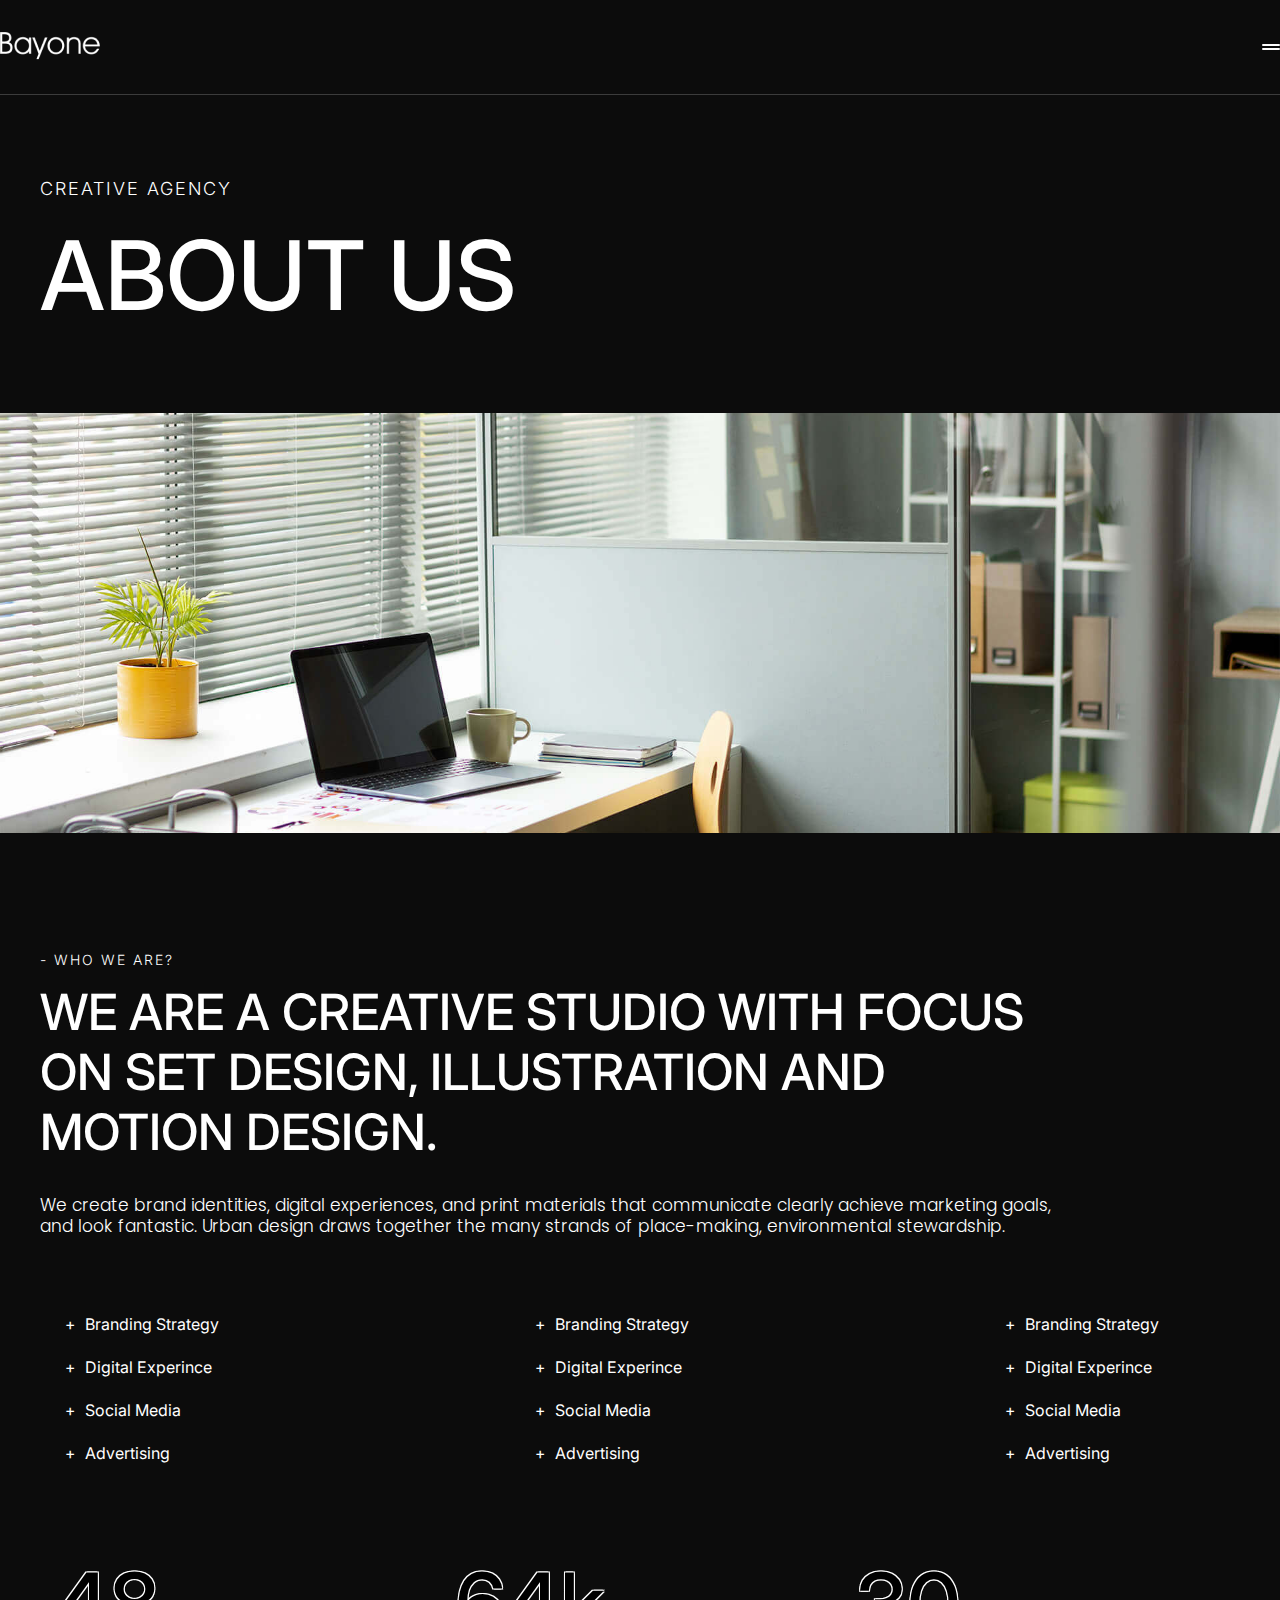
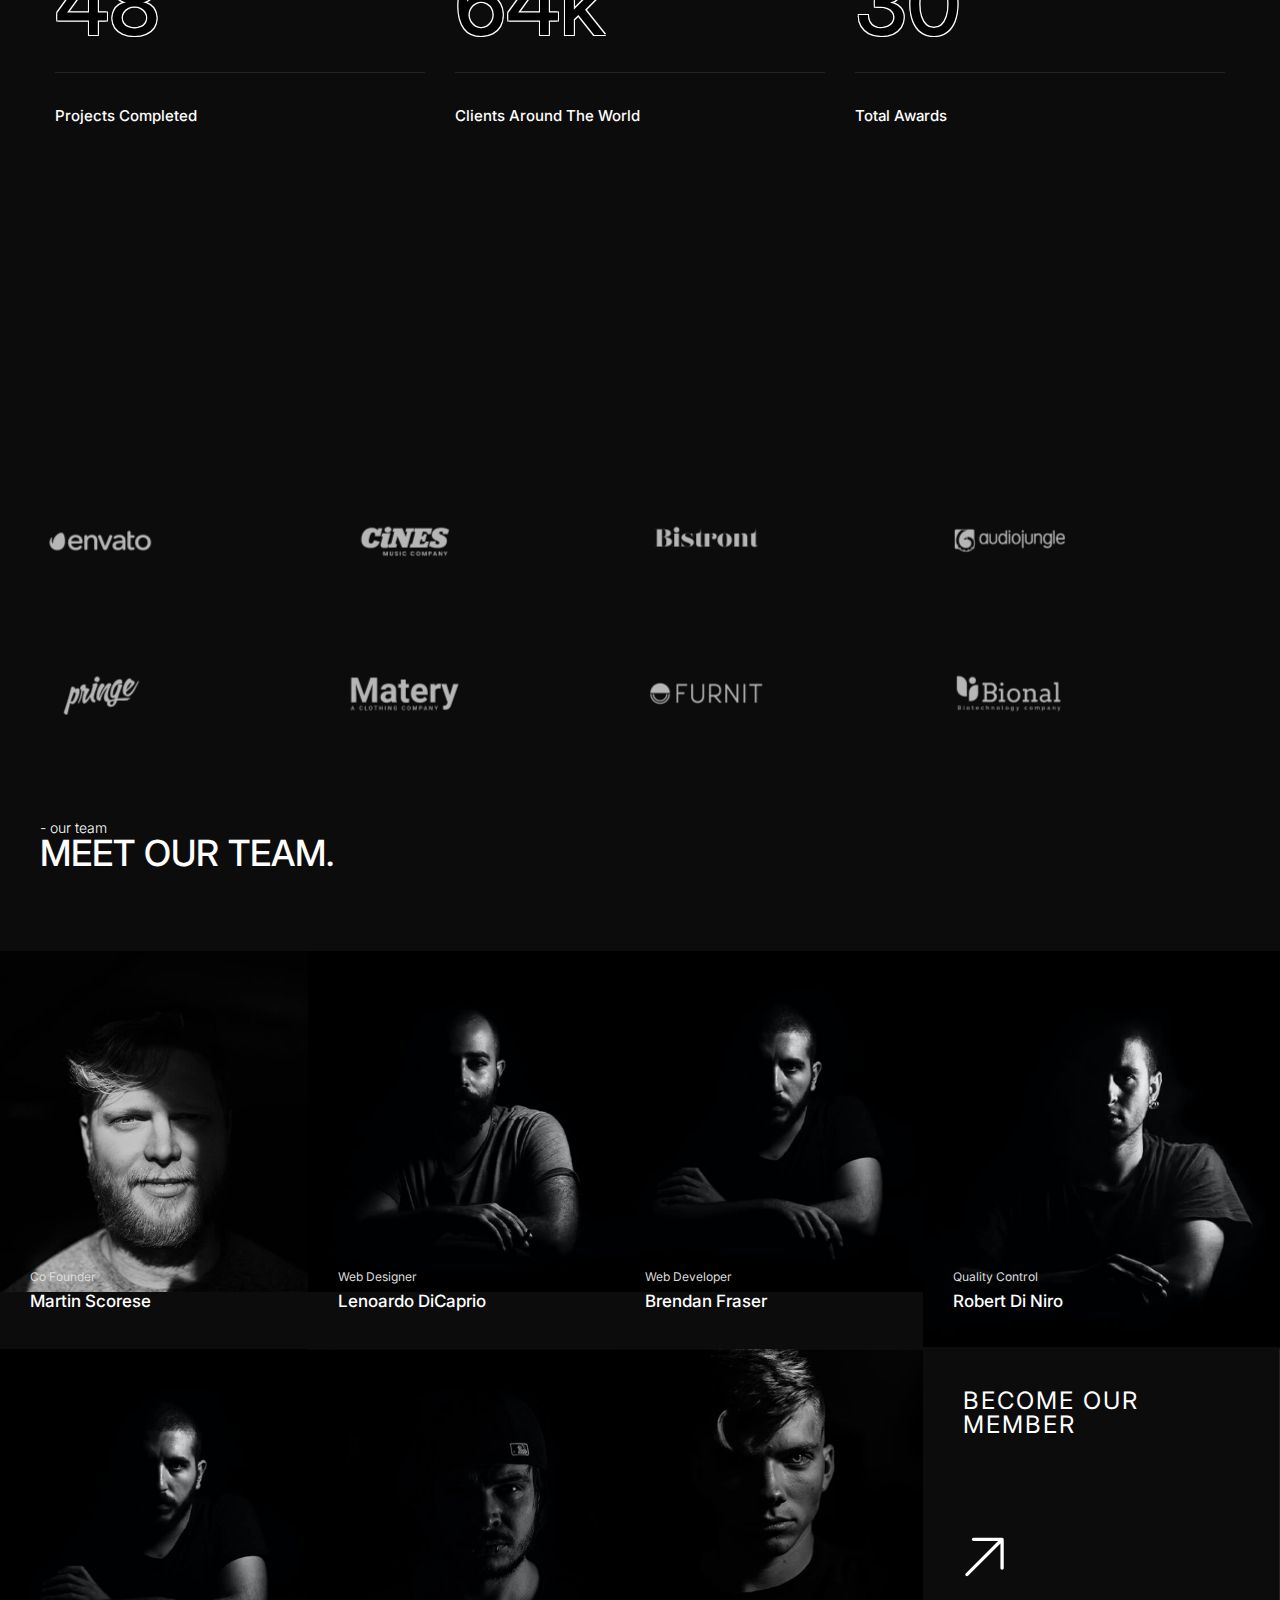
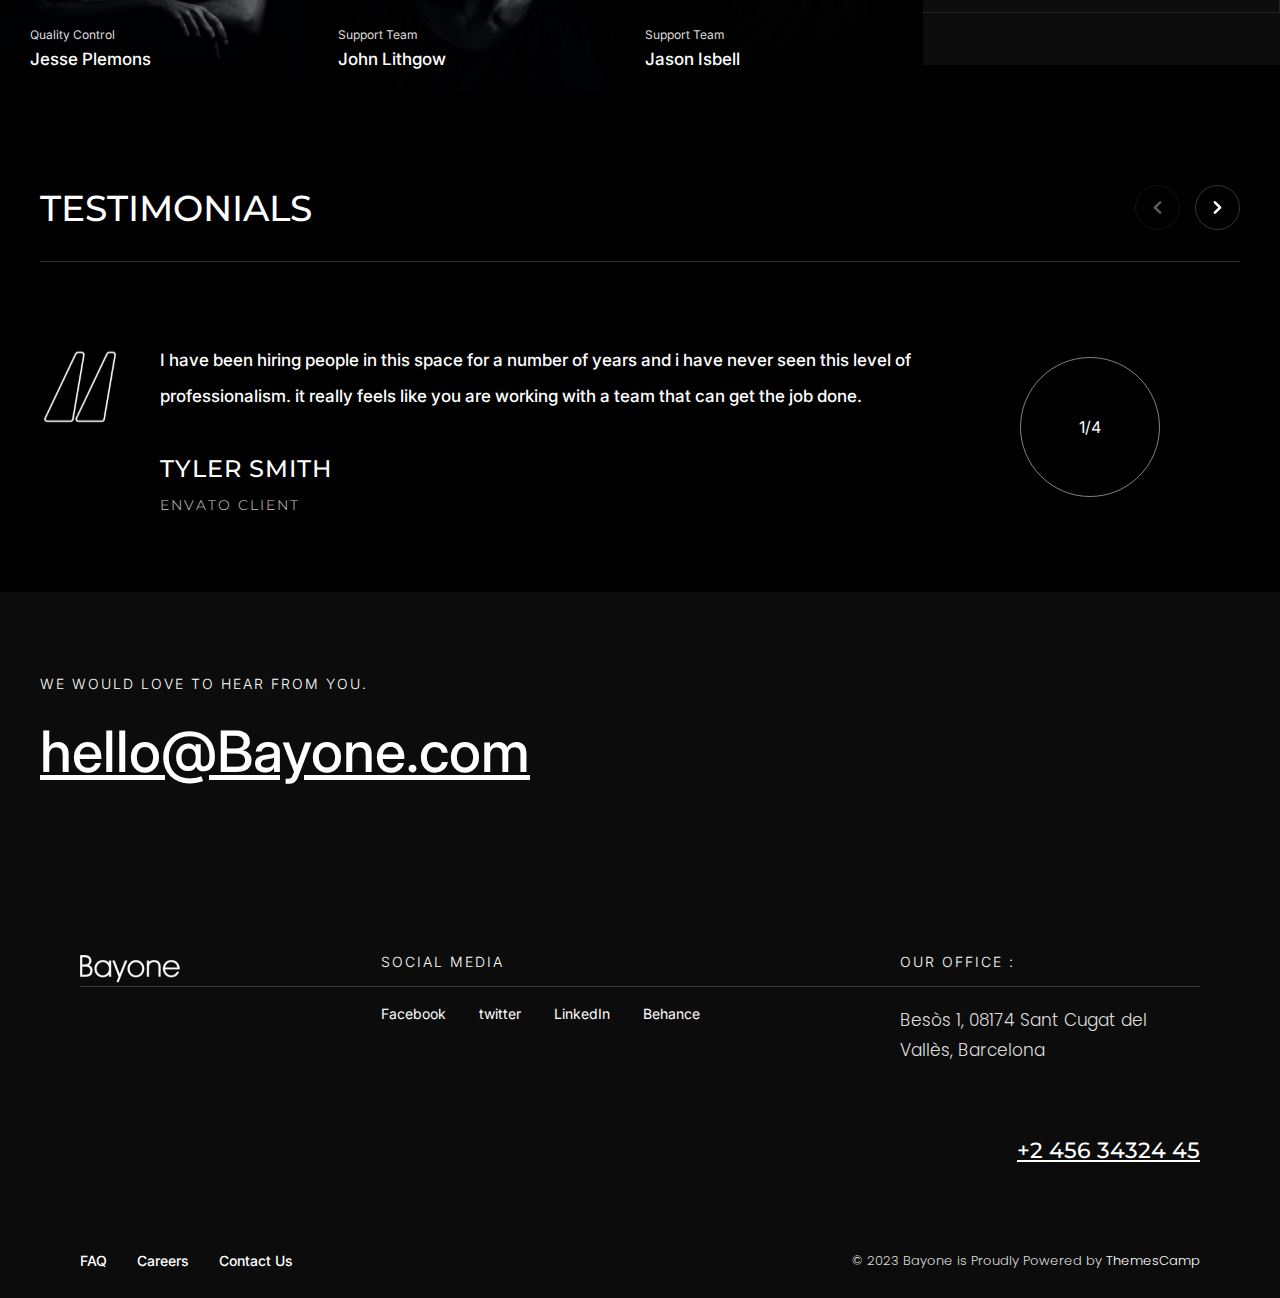
==== pages/about.html @ 681dbcd5 "secon-commit" ====
<!DOCTYPE html>
<html lang="en">
  <head>
    <meta charset="UTF-8" />
    <meta name="viewport" content="width=device-width, initial-scale=1.0" />
    <title>About</title>
    <link rel="stylesheet" href="../index.css" />
  </head>
  <body>
    <header class="header">
      <div class="container">
        <div class="logo">
          <img src="../assets/icons/logo.png" alt="logo" class="logo-img" />
        </div>
        <div class="header-hamburger">
          <span></span>
          <span></span>
        </div>
        <div class="header-menu">
          <div class="menu-container">
            <div class="close"></div>
            <ul class="list header-nav">
              <li class="item"><a href="../index.html" class="link">Home</a></li>
              <li class="item"><a href="/" class="link">Cases</a></li>
              <li class="item"><a href="./contacts.html" class="link">Contacts</a></li>
              <li class="item"><a href="./about.html" class="link">About us</a></li>
            </ul>
            <div class="menu-contacts">
              <div class="contact-address">
                <div class="header-title addres-title">base</div>
                <div class="address">Besòs 1, 08174 Sant Cugat del Vallès, Barcelona</div>
              </div>
              <div class="contact-info">
                <div class="header-title info-title">HOW TO CONNECT</div>
                <div class="phone">+2 456 34324 45</div>
                <div class="email">hello@Bayone.com</div>
              </div>
              <div class="contact-social">
                <div class="header-title social-title">FOLLOW US</div>
                <ul class="social-list">
                  <li class="social-item">
                    <a href="#" class="social-link">Facebook</a>
                  </li>
                  <li class="social-item">
                    <a href="#" class="social-link">twitter</a>
                  </li>
                  <li class="social-item">
                    <a href="#" class="social-link">LinkedIn</a>
                  </li>
                  <li class="social-item">
                    <a href="#" class="social-link">Behance</a>
                  </li>
                </ul>
              </div>
            </div>
          </div>
        </div>
      </div>
    </header>

    <main class="main about">
      <div class="container" id="top">
        <div class="about-subtitle">creative agency</div>
        <div class="about-title">about us</div>
      </div>

      <div class="about-image">
        <img src="../assets/images/about1.jpeg" alt="about" />
      </div>

      <div class="wwa">
        <div class="container">
          <div class="wwa-subtitle">- WHO WE ARE?</div>
          <div class="wwa-title">
            <div>WE ARE A CREATIVE STUDIO WITH FOCUS</div>
            <div>ON SET DESIGN, ILLUSTRATION AND</div>
            <div>MOTION DESIGN.</div>
          </div>
          <div class="wwa-descr">
            We create brand identities, digital experiences, and print materials that communicate
            clearly achieve marketing goals, and look fantastic. Urban design draws together the
            many strands of place-making, environmental stewardship.
          </div>
          <ul class="wwa-list list">
            <li class="wwa-item item">Branding Strategy</li>
            <li class="wwa-item item">Branding Strategy</li>
            <li class="wwa-item item">Branding Strategy</li>
            <li class="wwa-item item">Digital Experince</li>
            <li class="wwa-item item">Digital Experince</li>
            <li class="wwa-item item">Digital Experince</li>
            <li class="wwa-item item">Social Media</li>
            <li class="wwa-item item">Social Media</li>
            <li class="wwa-item item">Social Media</li>
            <li class="wwa-item item">Advertising</li>
            <li class="wwa-item item">Advertising</li>
            <li class="wwa-item item">Advertising</li>
          </ul>
          <ul class="wwa-achievements">
            <li class="achievement-item">
              <div class="achievement-title">48</div>
              <div class="achievement-descr">Projects Completed</div>
            </li>
            <li class="achievement-item">
              <div class="achievement-title">64k</div>
              <div class="achievement-descr">Clients Around The World</div>
            </li>
            <li class="achievement-item">
              <div class="achievement-title">30</div>
              <div class="achievement-descr">Total Awards</div>
            </li>
          </ul>
        </div>
      </div>

      <div class="container">
        <video autoplay="" loop="" muted="" class="about-video">
          <source
            src="https://bayone.themescamp.com/wp-content/uploads/2023/08/vid-startup.mp4"
            type="video/mp4"
          />
        </video>
      </div>

      <div class="companies">
        <div class="container">
          <ul class="companies-list list">
            <li class="company-item item">
              <img src="../assets/icons/company1.svg" alt="company icon" />
            </li>
            <li class="company-item item">
              <img src="../assets/icons/company2.svg" alt="company icon" />
            </li>
            <li class="company-item item">
              <img src="../assets/icons/company3.svg" alt="company icon" />
            </li>
            <li class="company-item item">
              <img src="../assets/icons/company4.svg" alt="company icon" />
            </li>
            <li class="company-item item">
              <img src="../assets/icons/company5.svg" alt="company icon" />
            </li>
            <li class="company-item item">
              <img src="../assets/icons/company6.svg" alt="company icon" />
            </li>
            <li class="company-item item">
              <img src="../assets/icons/company7.svg" alt="company icon" />
            </li>
            <li class="company-item item">
              <img src="../assets/icons/company8.svg" alt="company icon" />
            </li>
          </ul>
        </div>
      </div>

      <div class="team">
        <div class="container">
          <div class="team-subtitle">- our team</div>
          <div class="team-title">MEET OUR TEAM.</div>
        </div>
      </div>

      <ul class="team-list">
        <li class="team-item item">
          <div class="item-img">
            <img src="../assets/images/team1.png" alt="team img" />
          </div>
          <div class="item-text">
            <div class="item-subtitle">Co Founder</div>
            <div class="item-title">Martin Scorese</div>
          </div>
        </li>
        <li class="team-item item">
          <div class="item-img">
            <img src="../assets/images/team2.png" alt="team img" />
          </div>
          <div class="item-text">
            <div class="item-subtitle">Web Designer</div>
            <div class="item-title">Lenoardo DiCaprio</div>
          </div>
        </li>
        <li class="team-item item">
          <div class="item-img">
            <img src="../assets/images/team3.png" alt="team img" />
          </div>
          <div class="item-text">
            <div class="item-subtitle">Web Developer</div>
            <div class="item-title">Brendan Fraser</div>
          </div>
        </li>
        <li class="team-item item">
          <div class="item-img">
            <img src="../assets/images/team4.png" alt="team img" />
          </div>
          <div class="item-text">
            <div class="item-subtitle">Quality Control</div>
            <div class="item-title">Robert Di Niro</div>
          </div>
        </li>
        <li class="team-item item">
          <div class="item-img">
            <img src="../assets/images/team5.png" alt="team img" />
          </div>
          <div class="item-text">
            <div class="item-subtitle">Quality Control</div>
            <div class="item-title">Jesse Plemons</div>
          </div>
        </li>
        <li class="team-item item">
          <div class="item-img">
            <img src="../assets/images/team6.png" alt="team img" />
          </div>
          <div class="item-text">
            <div class="item-subtitle">Support Team</div>
            <div class="item-title">John Lithgow</div>
          </div>
        </li>
        <li class="team-item item">
          <div class="item-img">
            <img src="../assets/images/team7.png" alt="team img" />
          </div>
          <div class="item-text">
            <div class="item-subtitle">Support Team</div>
            <div class="item-title">Jason Isbell</div>
          </div>
        </li>

        <li class="team-item item become">
          <div class="become-wrapper">
            <div class="become-title">Become Our <br> Member</div>
            <a href="#top">
              <div class="become-icon">
                <svg width="80" height="88" viewBox="0 0 10 11" fill="none" xmlns="http://www.w3.org/2000/svg">
                  <path d="M9.922 0.621221V7.93372C9.922 8.04562 9.8776 8.15292 9.7985 8.23202C9.7193 8.31112 9.612 8.35562 9.5002 8.35562C9.3883 8.35562 9.281 8.31112 9.2018 8.23202C9.1227 8.15292 9.0783 8.04562 9.0783 7.93372V1.64075L0.79547 9.91652C0.71715 9.99482 0.61092 10.0388 0.50015 10.0388C0.38939 10.0388 0.28316 9.99482 0.20484 9.91652C0.12652 9.83822 0.0825195 9.73202 0.0825195 9.62122C0.0825195 9.51042 0.12652 9.40422 0.20484 9.32592L8.4806 1.0431H2.18765C2.07577 1.0431 1.96846 0.99865 1.88934 0.91953C1.81023 0.84041 1.76578 0.733111 1.76578 0.621221C1.76578 0.509331 1.81023 0.402031 1.88934 0.322911C1.96846 0.243791 2.07577 0.199351 2.18765 0.199341H9.5002C9.612 0.199351 9.7193 0.243791 9.7985 0.322911C9.8776 0.402031 9.922 0.509331 9.922 0.621221Z" fill="#fff"/>
                </svg> 
            </a>
            </div>
          </div>
        </li>
      </ul>

      <div class="testimonials">
        <div class="container">
          <div class="testimonials-top">
            <div class="testimonials-title">Testimonials</div>
            <div class="slider-buttons">
              <button class="slider-btn btn-prev unactive">
                <svg xmlns="http://www.w3.org/2000/svg" viewBox="0 0 24 24">
                  <title>Artboard-66</title>
                  <g id="Left">
                    <path
                      d="M14,17a1,1,0,0,1-.707-.293l-4-4a1,1,0,0,1,0-1.414l4-4a1,1,0,1,1,1.414,1.414L11.414,12l3.293,3.293A1,1,0,0,1,14,17Z"
                      style="fill: #fff"
                    />
                  </g>
                </svg>
              </button>
              <button class="slider-btn btn-next">
                <svg xmlns="http://www.w3.org/2000/svg" viewBox="0 0 24 24">
                  <title>Artboard-66</title>
                  <g id="Left">
                    <path
                      d="M14,17a1,1,0,0,1-.707-.293l-4-4a1,1,0,0,1,0-1.414l4-4a1,1,0,1,1,1.414,1.414L11.414,12l3.293,3.293A1,1,0,0,1,14,17Z"
                      style="fill: #fff"
                    />
                  </g>
                </svg>
              </button>
            </div>
          </div>
          <div class="slider-wrapper">
            <div class="testimonials-slider">
              <ul class="testimonials-list">
                <li class="testimonials-item">
                  <div class="item-icon">
                    <img src="../assets/icons/testimonials-icon.svg" alt="testimonial icon" />
                  </div>
                  <div class="item-body">
                    <div class="item-title">
                      I have been hiring people in this space for a number of years and i have never
                      seen this level of professionalism. it really feels like you are working with
                      a team that can get the job done.
                    </div>
                    <div class="item-name">tyler smith</div>
                    <div class="item-client">envato client</div>
                  </div>
                </li>
                <li class="testimonials-item">
                  <div class="item-icon">
                    <img src="../assets/icons/testimonials-icon.svg" alt="testimonial icon" />
                  </div>
                  <div class="item-body">
                    <div class="item-title">
                      I have been hiring people in this space for a number of years and i have never
                      seen this level of professionalism. it really feels like you are working with
                      a team that can get the job done.
                    </div>
                    <div class="item-name">tyler smith</div>
                    <div class="item-client">envato client</div>
                  </div>
                </li>
                <li class="testimonials-item">
                  <div class="item-icon">
                    <img src="../assets/icons/testimonials-icon.svg" alt="testimonial icon" />
                  </div>
                  <div class="item-body">
                    <div class="item-title">
                      I have been hiring people in this space for a number of years and i have never
                      seen this level of professionalism. it really feels like you are working with
                      a team that can get the job done.
                    </div>
                    <div class="item-name">tyler smith</div>
                    <div class="item-client">envato client</div>
                  </div>
                </li>
                <li class="testimonials-item">
                  <div class="item-icon">
                    <img src="../assets/icons/testimonials-icon.svg" alt="testimonial icon" />
                  </div>
                  <div class="item-body">
                    <div class="item-title">
                      I have been hiring people in this space for a number of years and i have never
                      seen this level of professionalism. it really feels like you are working with
                      a team that can get the job done.
                    </div>
                    <div class="item-name">tyler smith</div>
                    <div class="item-client">envato client</div>
                  </div>
                </li>
              </ul>
            </div>
            <div class="slider-count"></div>
          </div>
        </div>
      </div>

      <div class="about-email">
        <div class="container">
          <div class="email-subtitle">WE WOULD LOVE TO HEAR FROM YOU.</div>
          <div class="email-title">hello@Bayone.com</div>
        </div>
      </div>
    </main>

    <footer class="footer">
      <div class="container">
        <div class="footer-body">
          <div class="footer-logo">
            <img src="../assets/icons/logo.png" alt="logo" />
          </div>
          <div class="footer-social">
            <div class="social-title">Social Media</div>
            <ul class="social-list">
              <li class="social-item">
                <a href="" class="social-link">Facebook</a>
              </li>
              <li class="social-item">
                <a href="" class="social-link">twitter</a>
              </li>
              <li class="social-item">
                <a href="" class="social-link">LinkedIn</a>
              </li>
              <li class="social-item">
                <a href="" class="social-link">Behance</a>
              </li>
            </ul>
          </div>
          <div class="footer-address">
            <div class="addres-title">our office :</div>
            <div class="address">Besòs 1, 08174 Sant Cugat del Vallès, Barcelona</div>
          </div>
        </div>
        <div class="footer-number">+2 456 34324 45</div>
        <div class="subfooter">
          <nav class="subfooter-nav">
            <ul class="list">
              <li class="item">
                <a href="" class="link">FAQ</a>
              </li>
              <li class="item">
                <a href="" class="link">Careers</a>
              </li>
              <li class="item">
                <a href="" class="link">Contact Us</a>
              </li>
            </ul>
          </nav>
          <div class="subfooter-policy">
            © 2023 Bayone is Proudly Powered by <span>ThemesCamp</span>
          </div>
        </div>
      </div>
    </footer>
    <script src="../index.js"></script>
  </body>
</html>
---- index.css ----
@import url('https://fonts.googleapis.com/css2?family=Inter:wght@300;400;500;600;700&family=Montserrat:wght@300;500&family=Poppins:wght@300;400;500&display=swap');

@import url("./css/reboot.css");
@import url("./css/header.css");
@import url("./css/home.css");
@import url("./css/cases.css");
@import url("./css/about.css");
@import url("./css/contacts.css");
@import url("./css/case.css");

@import url('./css/footer.css');

html{
  scroll-behavior: smooth;
}

body {
  position: relative;
  display: flex;
  flex-direction: column;
  background-color: #0c0c0c;
  overflow-x: hidden;
  font-family: 'Inter', sans-serif;
  color: #fff;
}

main {
  flex: 1 0 auto;
  margin-top: 95px;
}

.container {
  max-width: 1320px;
  width: 100%;
  margin: 0 auto;
  padding: 0 40px;
}

.border {
  position: absolute;
  left: 0;
  right: 0;
  top: 0;
  bottom: 0;
  margin: 0 30px;
  border: 1px solid rgba(255, 255, 255, 0.2);
  border-top: unset;
  border-bottom: unset;
  z-index: 100;
  pointer-events: none;
}

.infinity__slider {
  position: relative;
  overflow: hidden;
  padding: 21px 0;
  border-bottom: 1px dashed #9d84b8;
}

.slider-shadows {
  position: absolute;
  left: 0;
  top: 0;
  right: 0;
  bottom: 0;
  background: linear-gradient(to left, #0c0c0c, transparent 300px, transparent calc(100% - 300px), #0c0c0c);
  z-index: 50;
}

.infinity__slider .slider__content {
  display: flex;
  align-items: center;
  gap: 70px;
  width: max-content;
  font-family: "Roboto", sans-serif;
  font-weight: 500;
  font-size: 70px;
  letter-spacing: 0.25em;
  color: white;
  text-align: center;
  animation: slidein 40s linear infinite;
}



.text-stroke{
  position: relative;
  -webkit-text-stroke: .5px #fff;
  color: transparent;
  
}

div.text-stroke{
  padding: 15px;
}

div.text-stroke::before{
  content: '*';
  position: absolute;
  top: -4px;
  left: -3px;
}

@keyframes slidein {
  0% {
    transform: translateX(0%);
  }
  100% {
    transform: translateX(-50%);
  }
}
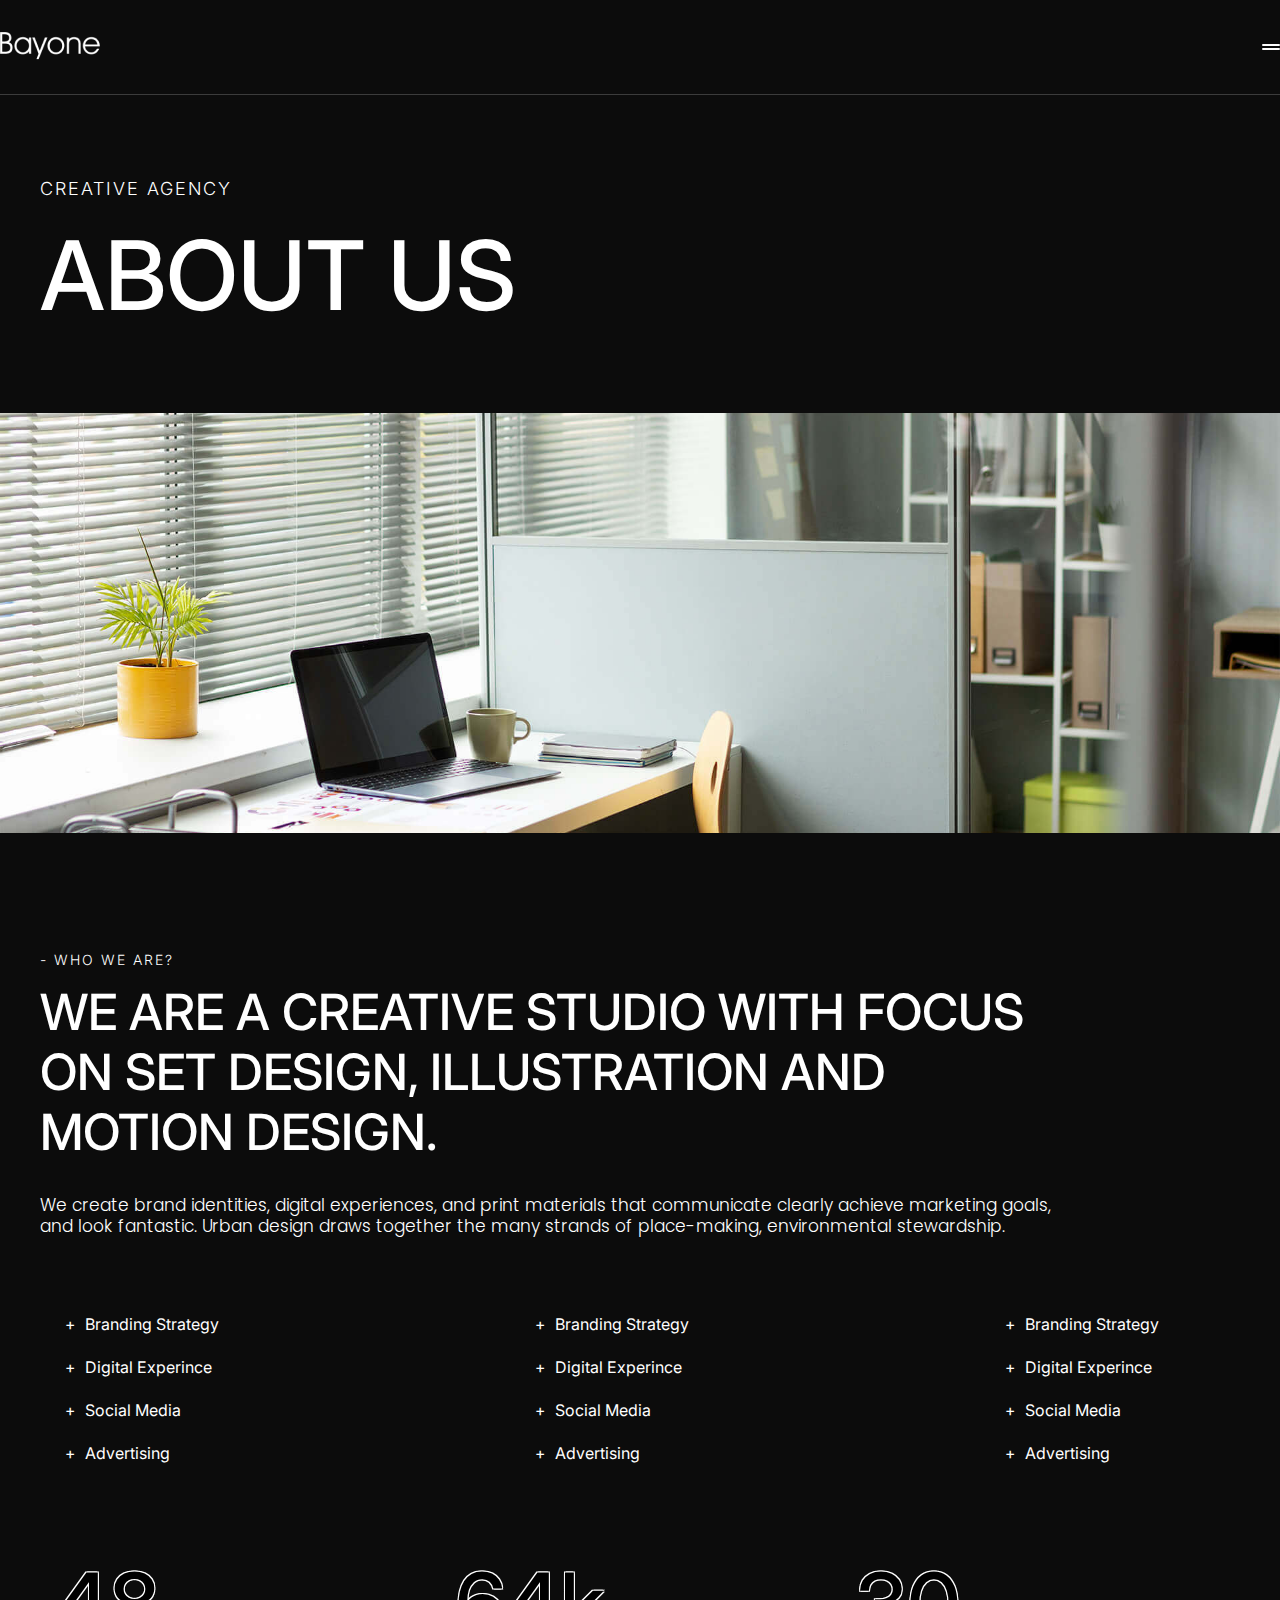
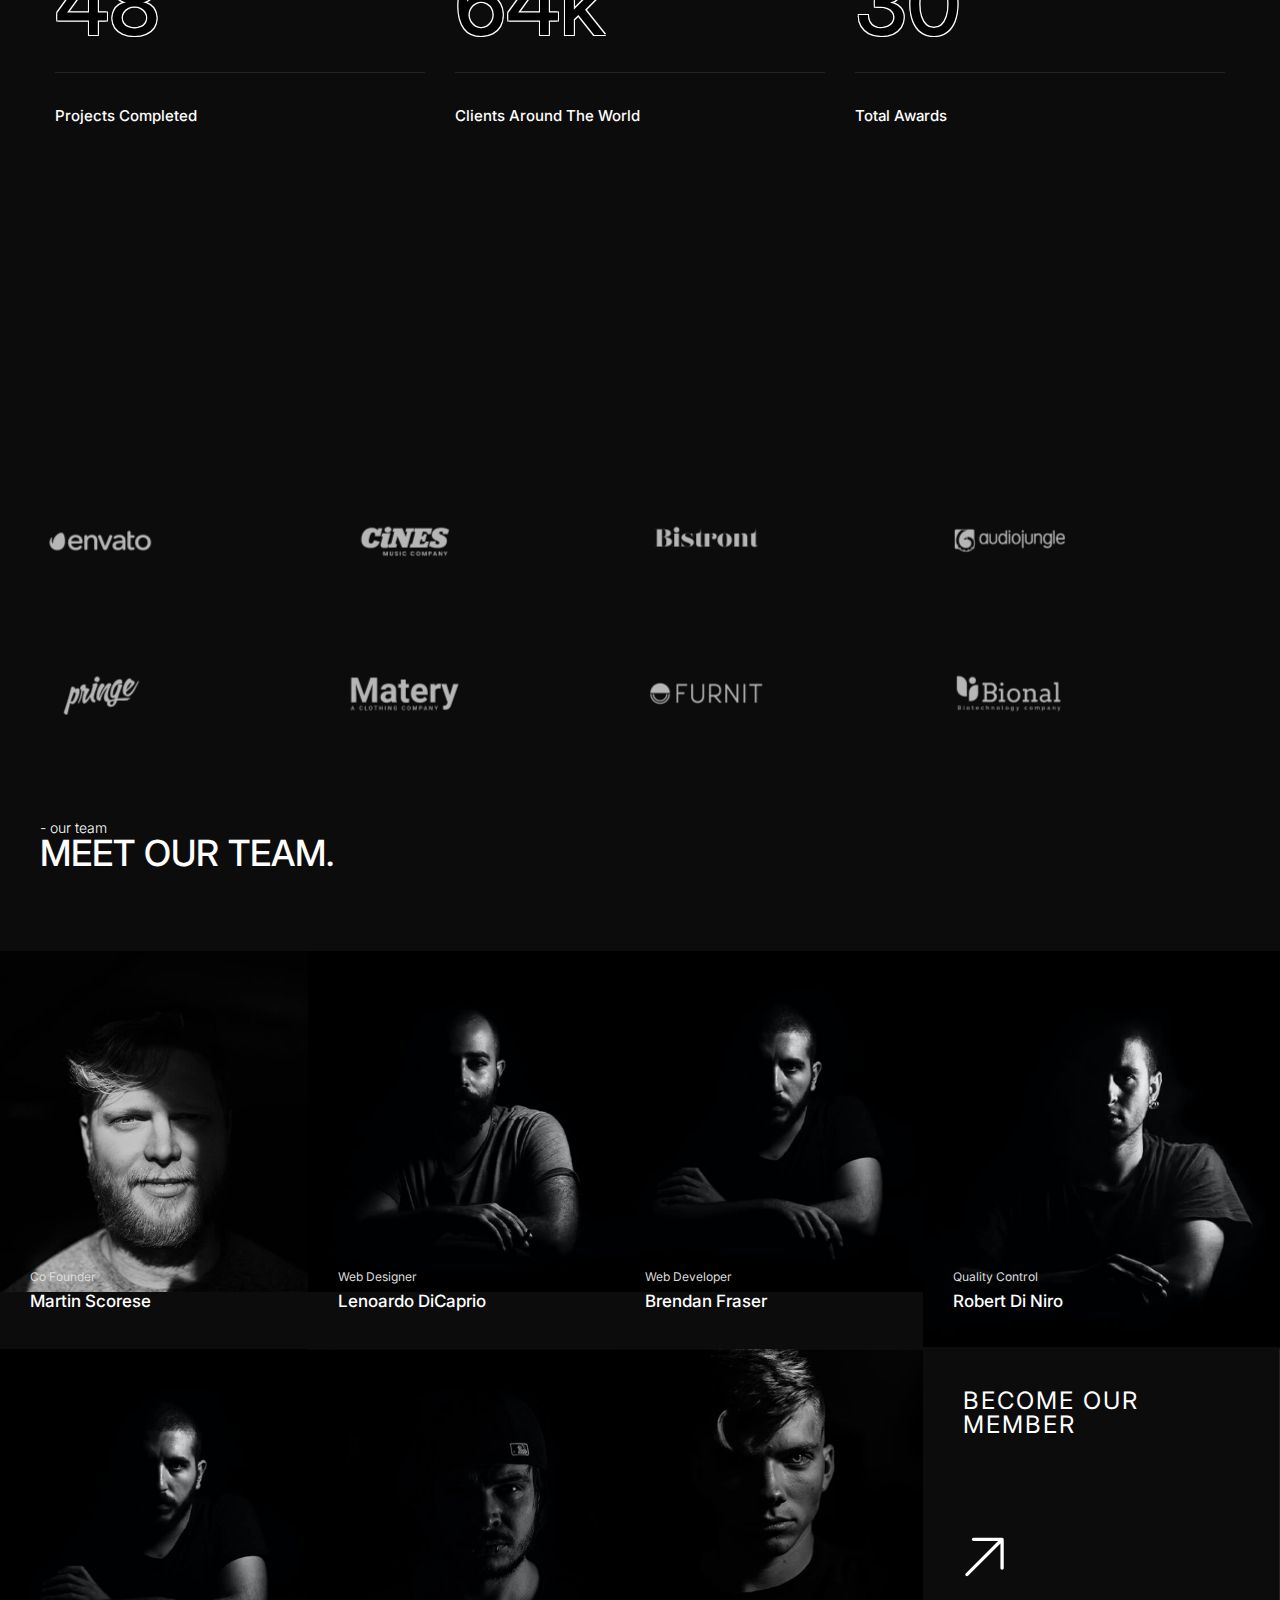
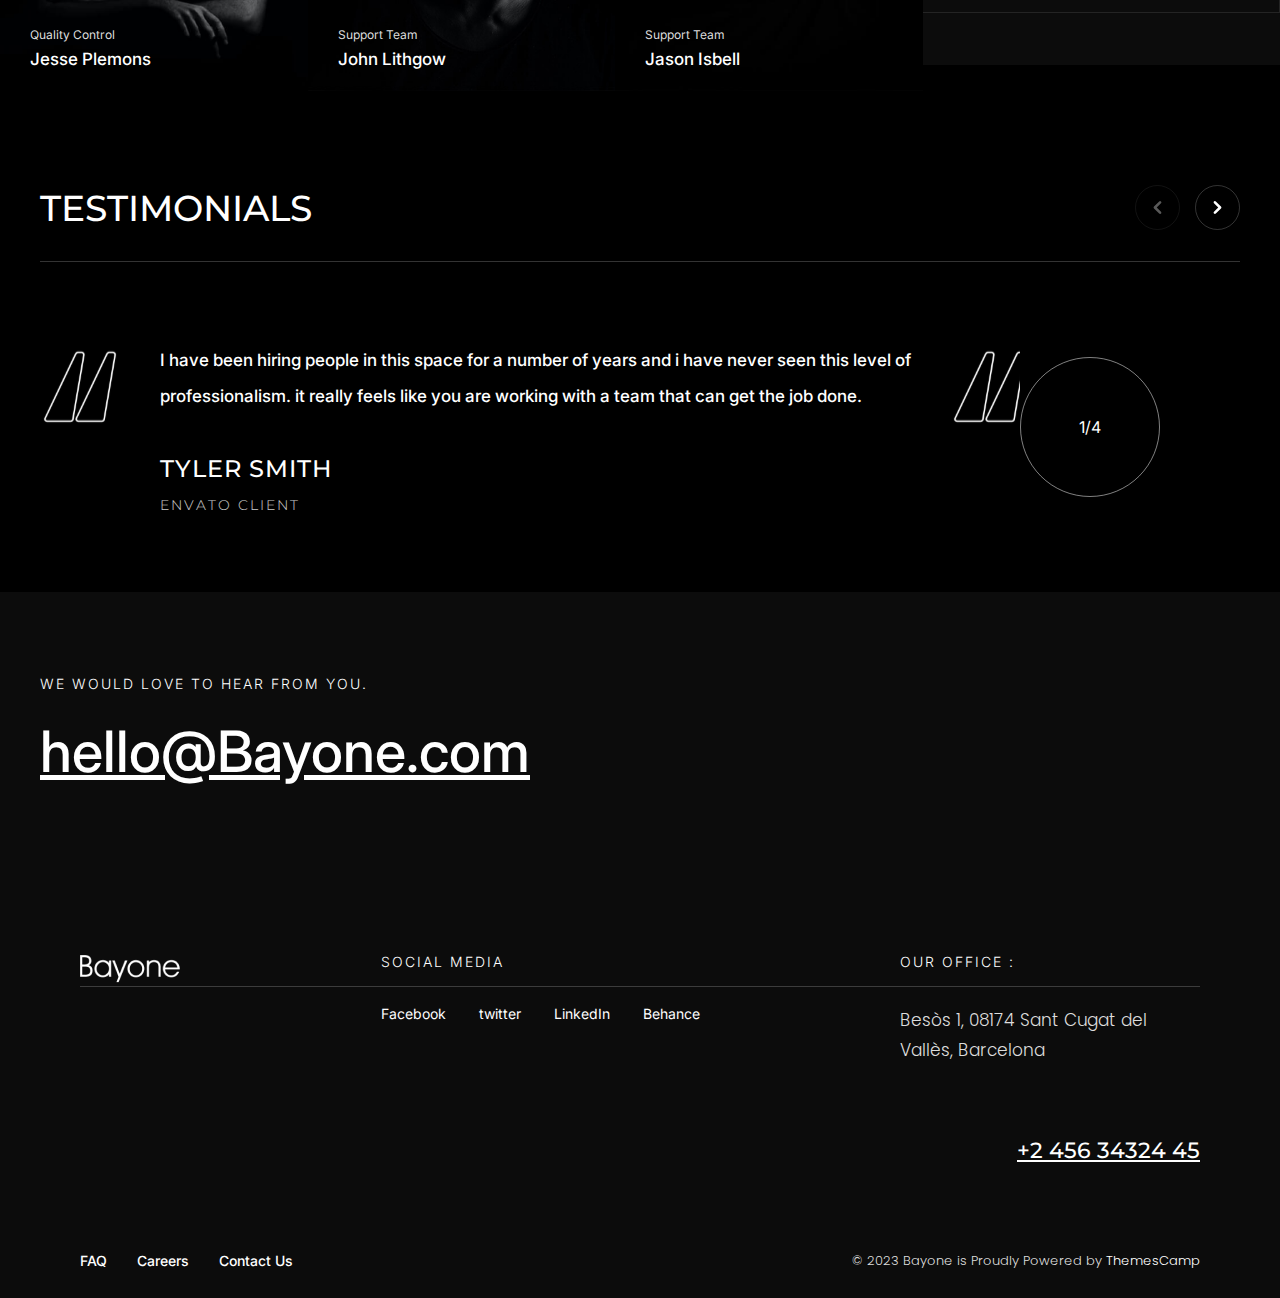
==== commit c54cb984: "sdgsdgd" ====
--- a/pages/about.html
+++ b/pages/about.html
@@ -21,7 +21,7 @@
             <div class="close"></div>
             <ul class="list header-nav">
               <li class="item"><a href="../index.html" class="link">Home</a></li>
-              <li class="item"><a href="/" class="link">Cases</a></li>
+              <li class="item"><a href="./cases.html" class="link">Cases</a></li>
               <li class="item"><a href="./contacts.html" class="link">Contacts</a></li>
               <li class="item"><a href="./about.html" class="link">About us</a></li>
             </ul>
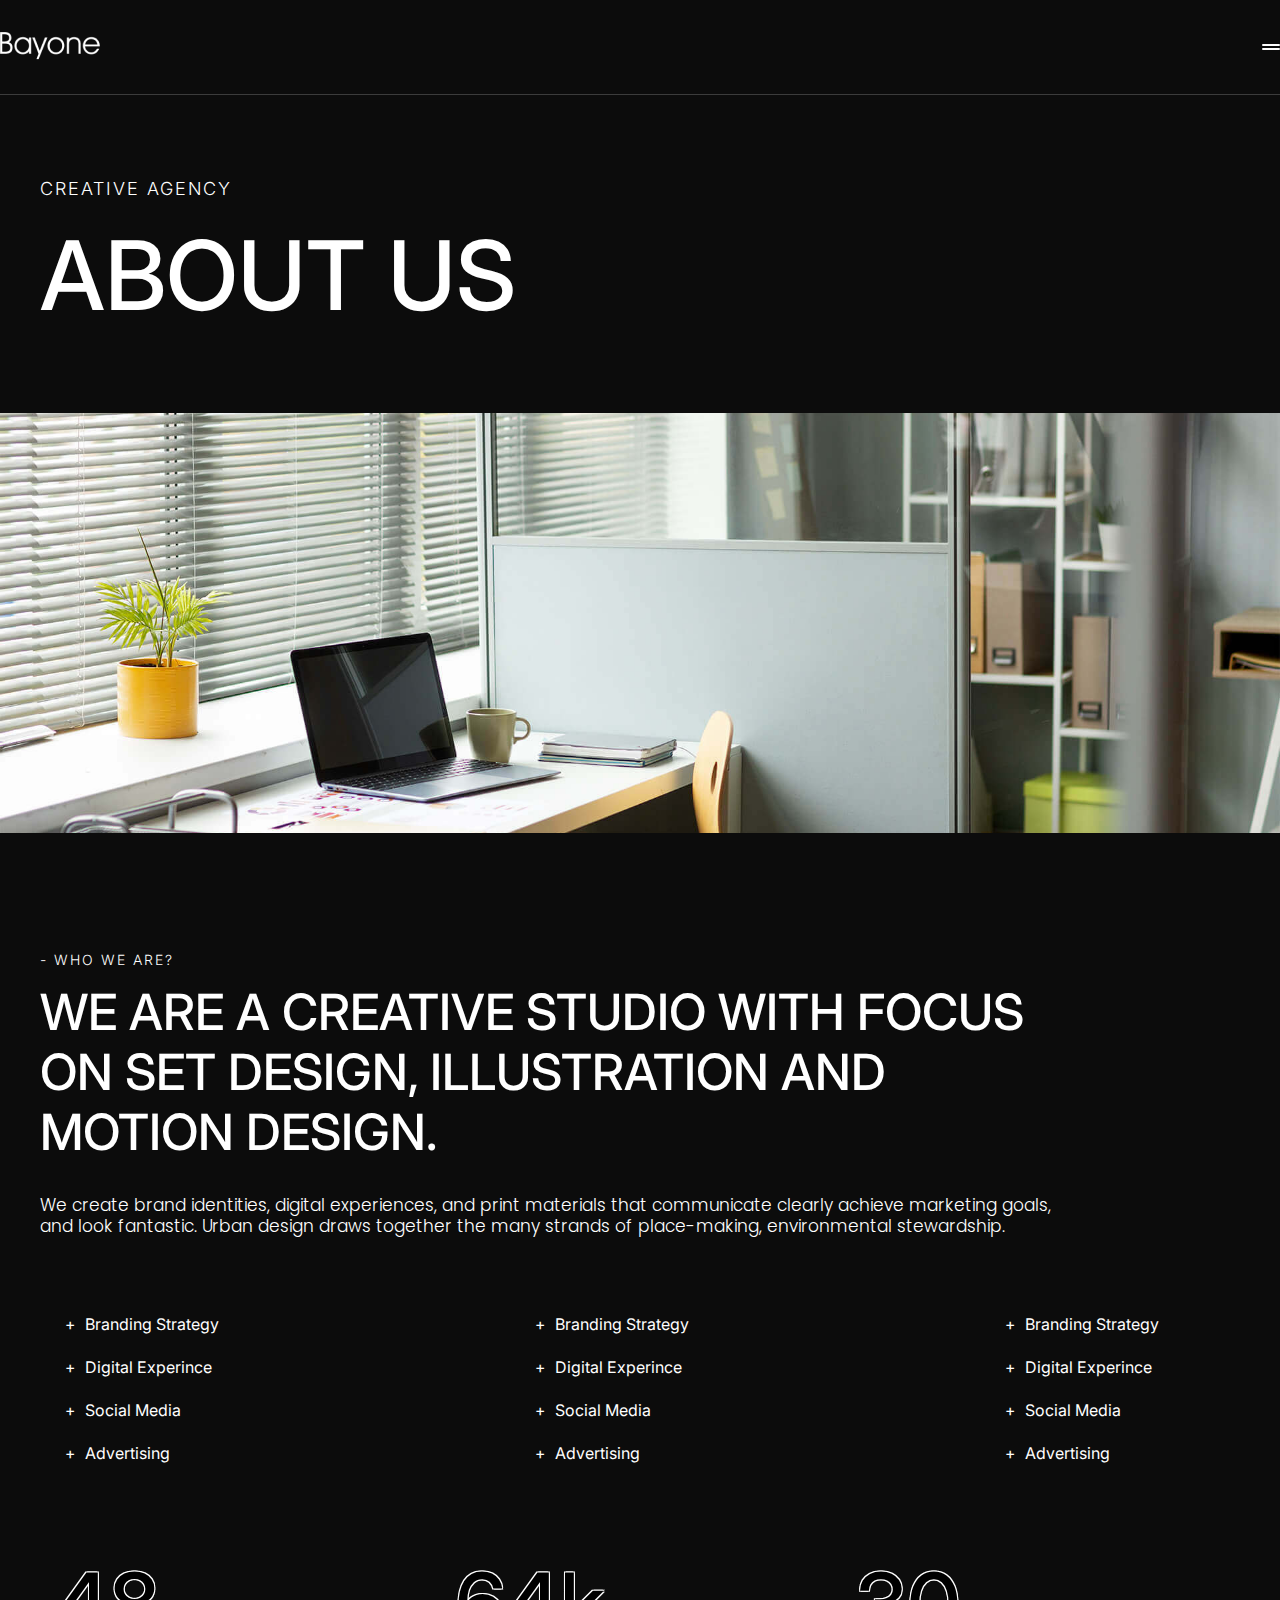
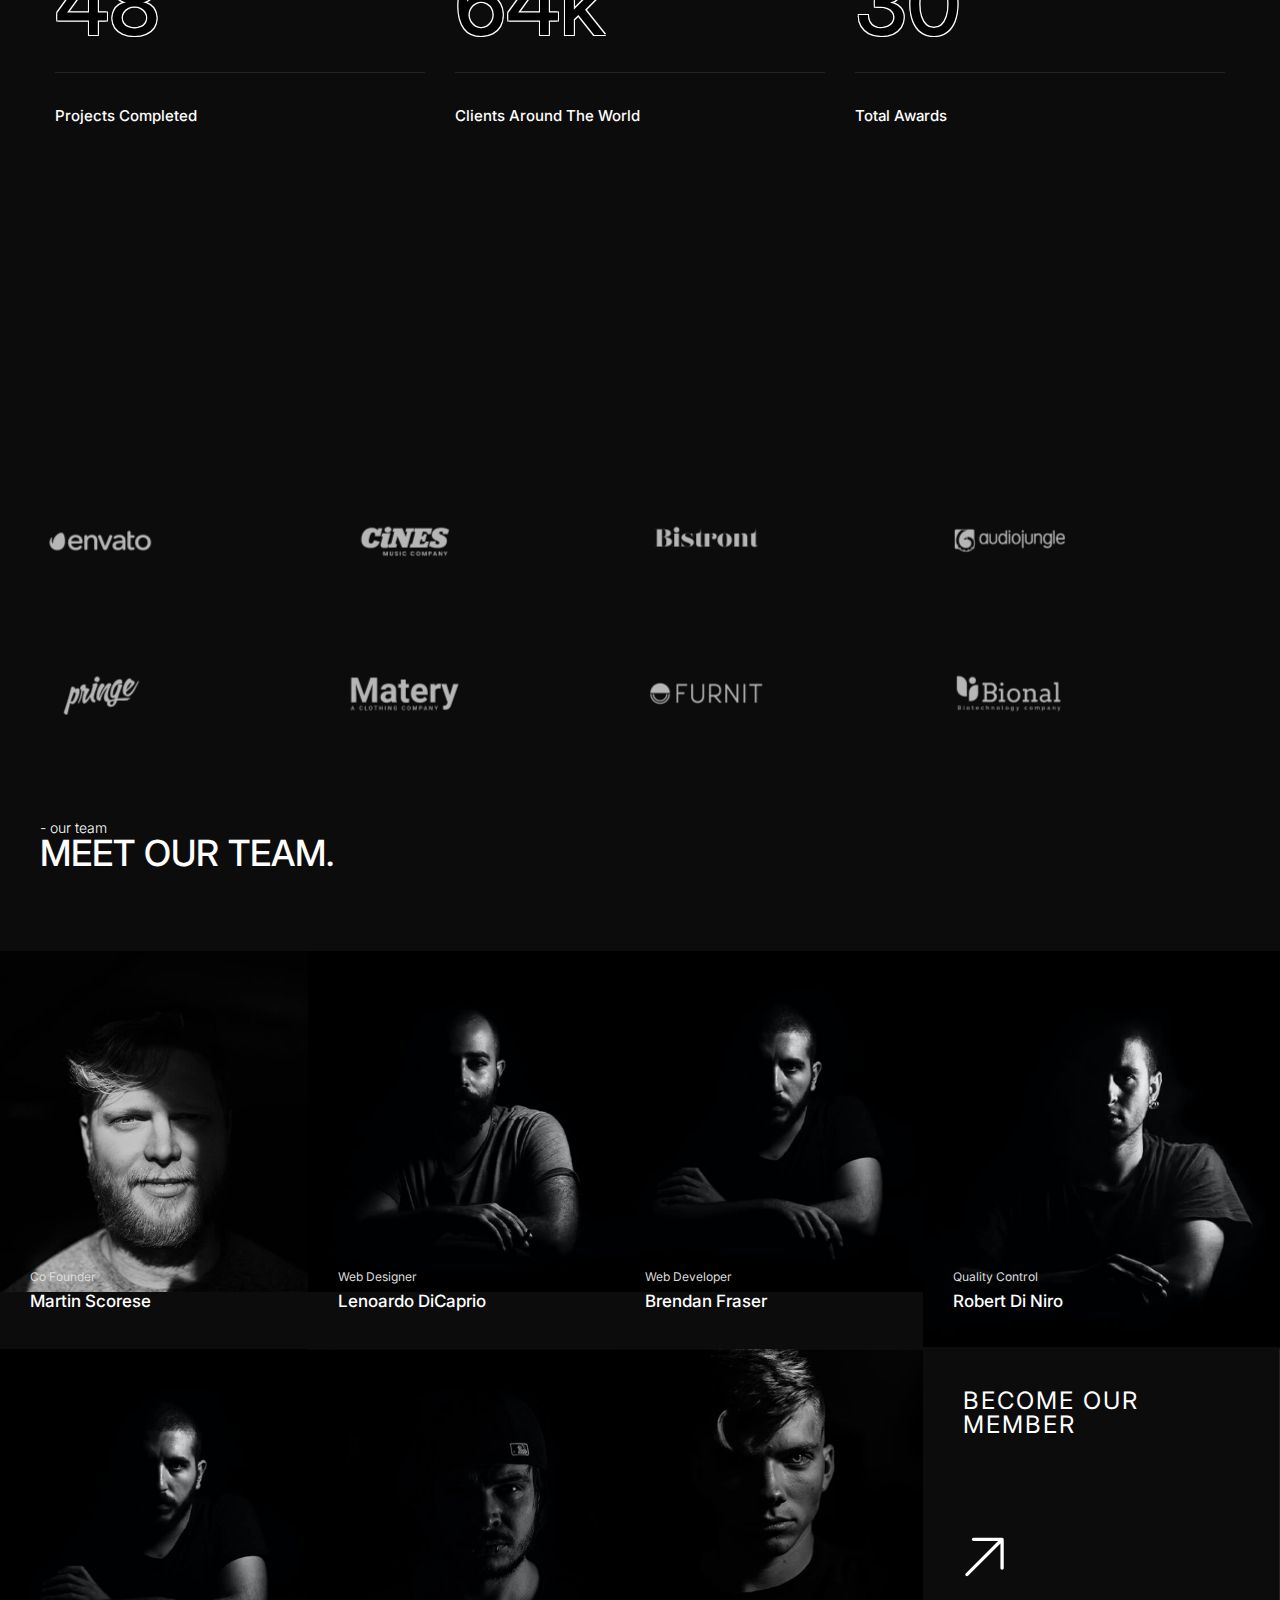
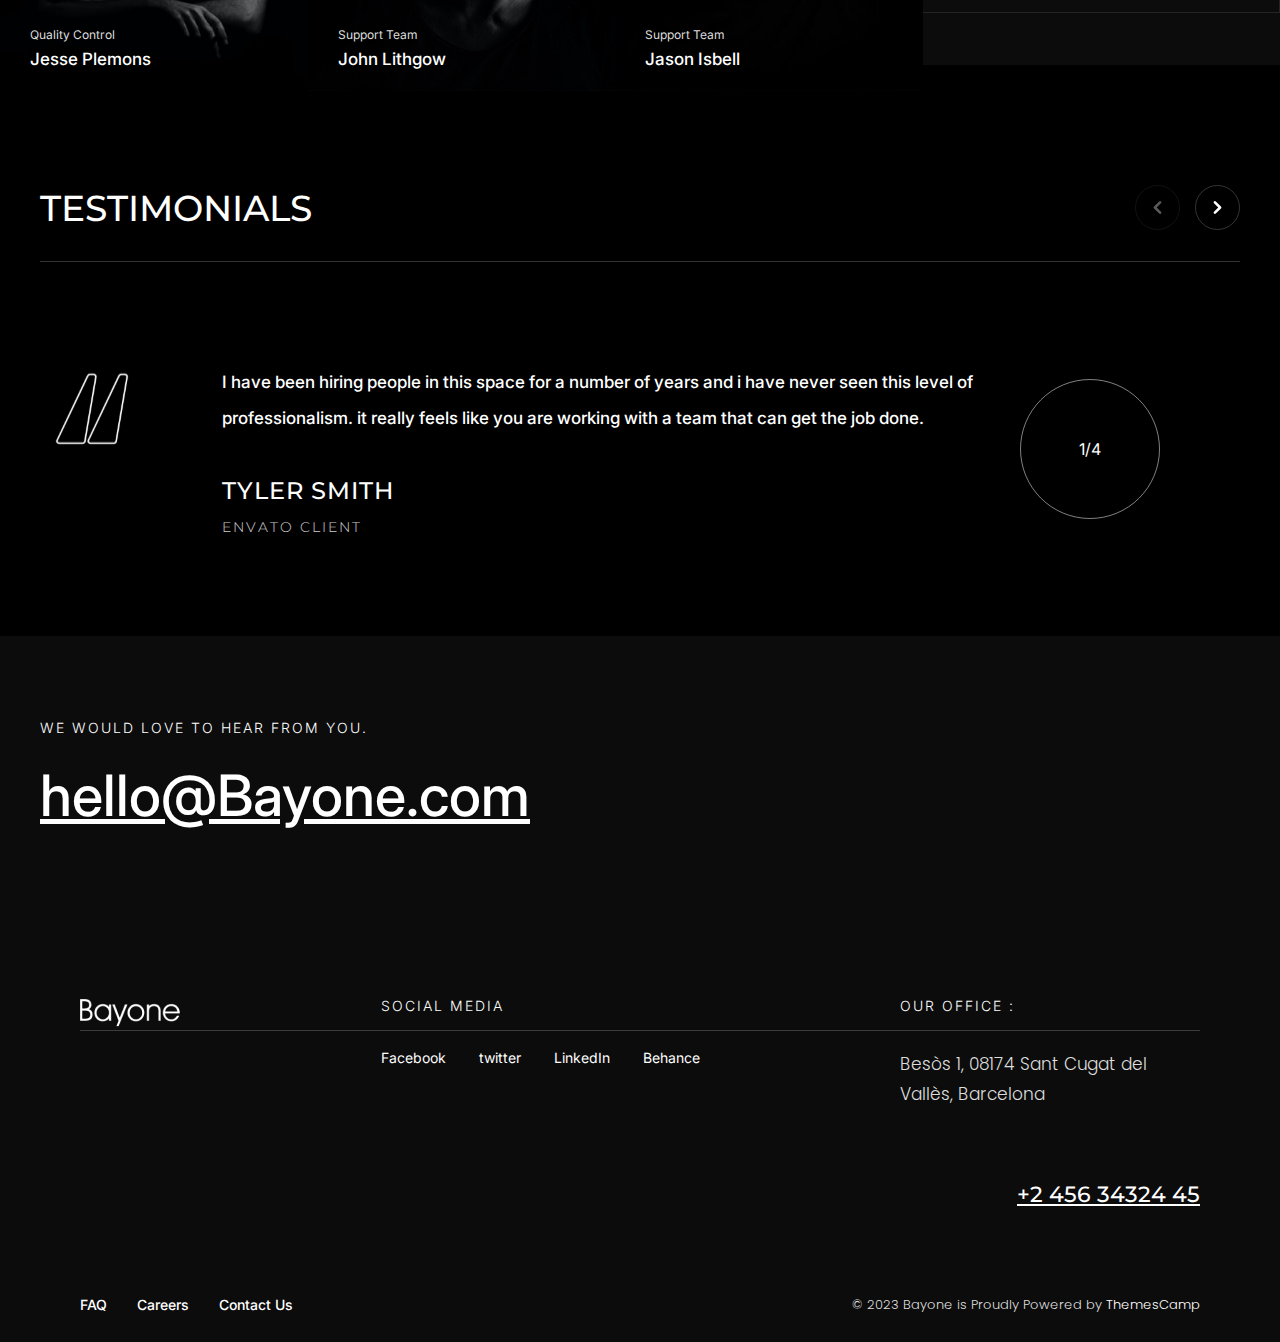
==== commit 75e5e5bb: "last commit" ====
--- a/pages/about.html
+++ b/pages/about.html
@@ -238,14 +238,13 @@
         </li>
       </ul>
 
-      <div class="testimonials">
+      <div class="testimonials about">
         <div class="container">
           <div class="testimonials-top">
             <div class="testimonials-title">Testimonials</div>
             <div class="slider-buttons">
-              <button class="slider-btn btn-prev unactive">
+              <button class="slider-btn slider-prev unactive">
                 <svg xmlns="http://www.w3.org/2000/svg" viewBox="0 0 24 24">
-                  <title>Artboard-66</title>
                   <g id="Left">
                     <path
                       d="M14,17a1,1,0,0,1-.707-.293l-4-4a1,1,0,0,1,0-1.414l4-4a1,1,0,1,1,1.414,1.414L11.414,12l3.293,3.293A1,1,0,0,1,14,17Z"
@@ -254,7 +253,7 @@
                   </g>
                 </svg>
               </button>
-              <button class="slider-btn btn-next">
+              <button class="slider-btn btn-next slider-next">
                 <svg xmlns="http://www.w3.org/2000/svg" viewBox="0 0 24 24">
                   <title>Artboard-66</title>
                   <g id="Left">
@@ -268,8 +267,8 @@
             </div>
           </div>
           <div class="slider-wrapper">
-            <div class="testimonials-slider">
-              <ul class="testimonials-list">
+            <div class="slider">
+              <div class="slider-line">
                 <li class="testimonials-item">
                   <div class="item-icon">
                     <img src="../assets/icons/testimonials-icon.svg" alt="testimonial icon" />
@@ -283,8 +282,7 @@
                     <div class="item-name">tyler smith</div>
                     <div class="item-client">envato client</div>
                   </div>
-                </li>
-                <li class="testimonials-item">
+                </li><li class="testimonials-item">
                   <div class="item-icon">
                     <img src="../assets/icons/testimonials-icon.svg" alt="testimonial icon" />
                   </div>
@@ -297,8 +295,7 @@
                     <div class="item-name">tyler smith</div>
                     <div class="item-client">envato client</div>
                   </div>
-                </li>
-                <li class="testimonials-item">
+                </li><li class="testimonials-item">
                   <div class="item-icon">
                     <img src="../assets/icons/testimonials-icon.svg" alt="testimonial icon" />
                   </div>
@@ -311,8 +308,7 @@
                     <div class="item-name">tyler smith</div>
                     <div class="item-client">envato client</div>
                   </div>
-                </li>
-                <li class="testimonials-item">
+                </li><li class="testimonials-item">
                   <div class="item-icon">
                     <img src="../assets/icons/testimonials-icon.svg" alt="testimonial icon" />
                   </div>
@@ -326,8 +322,9 @@
                     <div class="item-client">envato client</div>
                   </div>
                 </li>
-              </ul>
-            </div>
+              </div>
+          </div>
+           
             <div class="slider-count"></div>
           </div>
         </div>
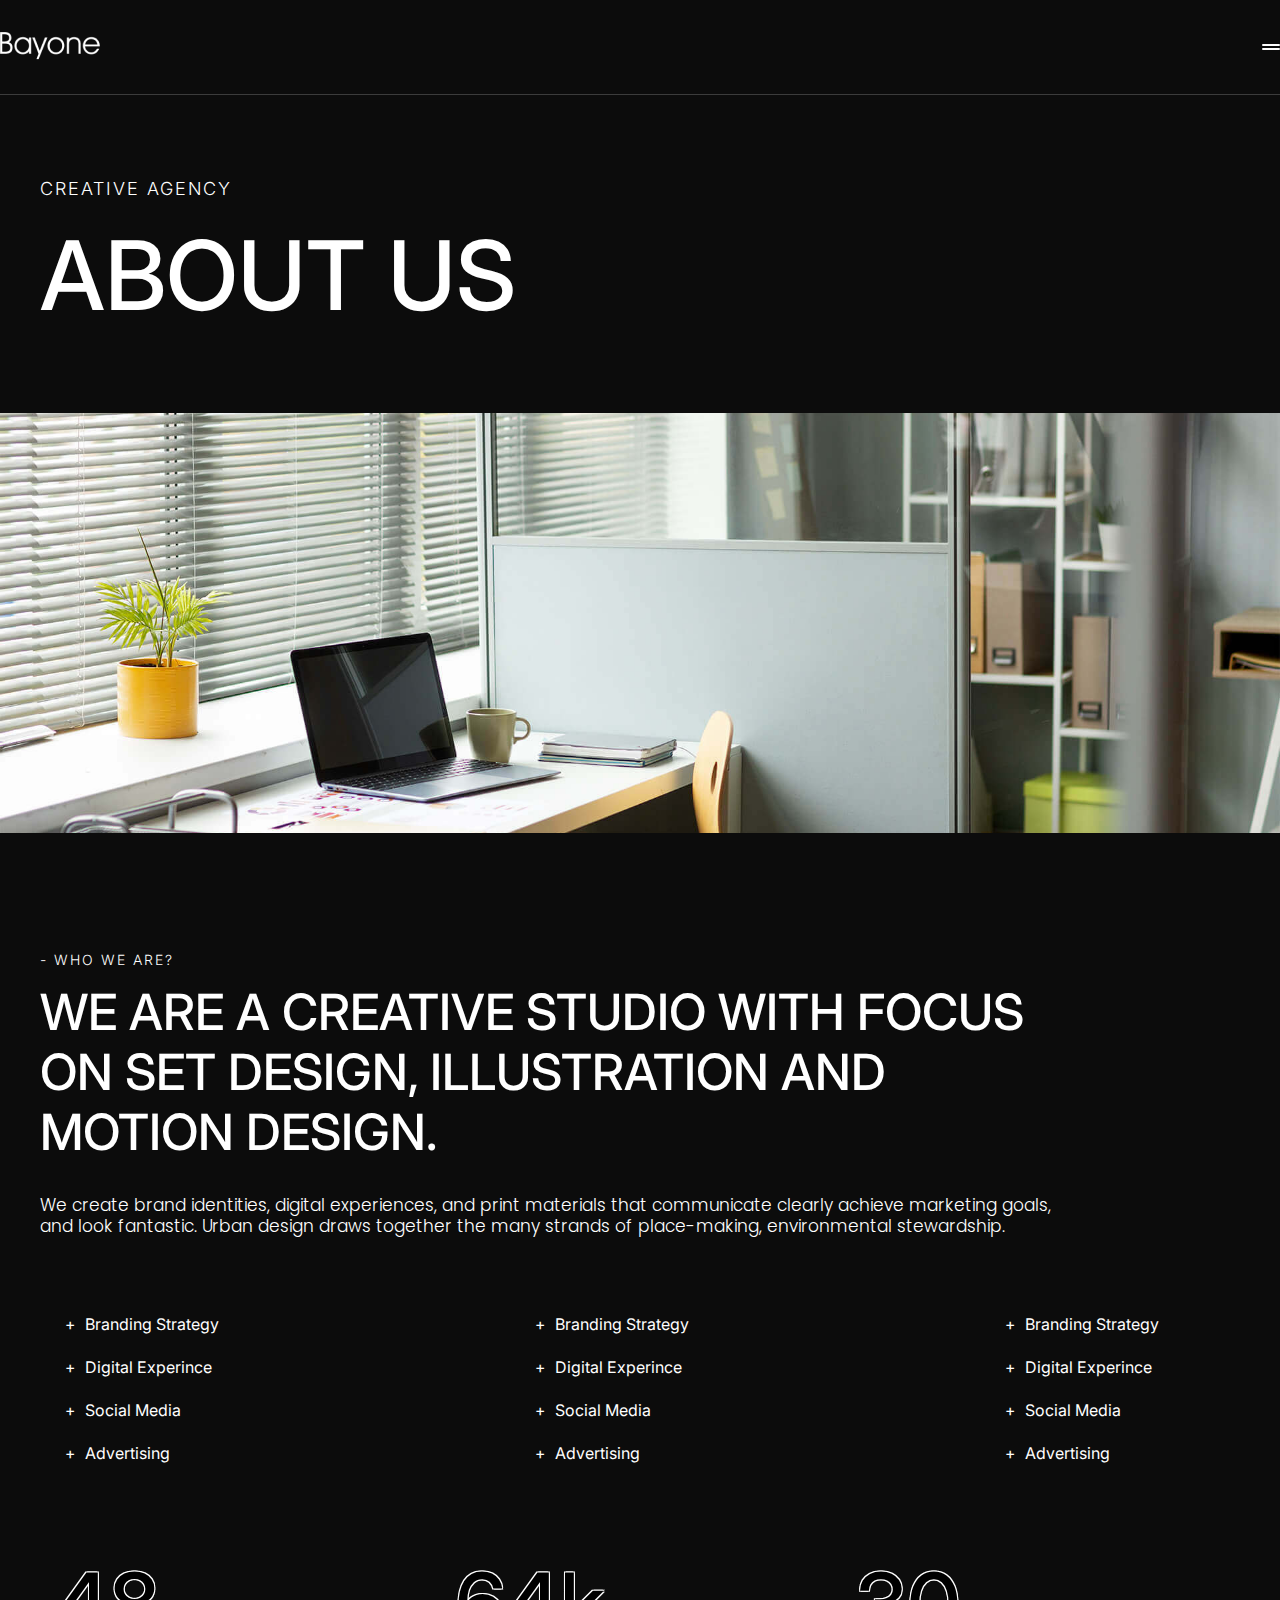
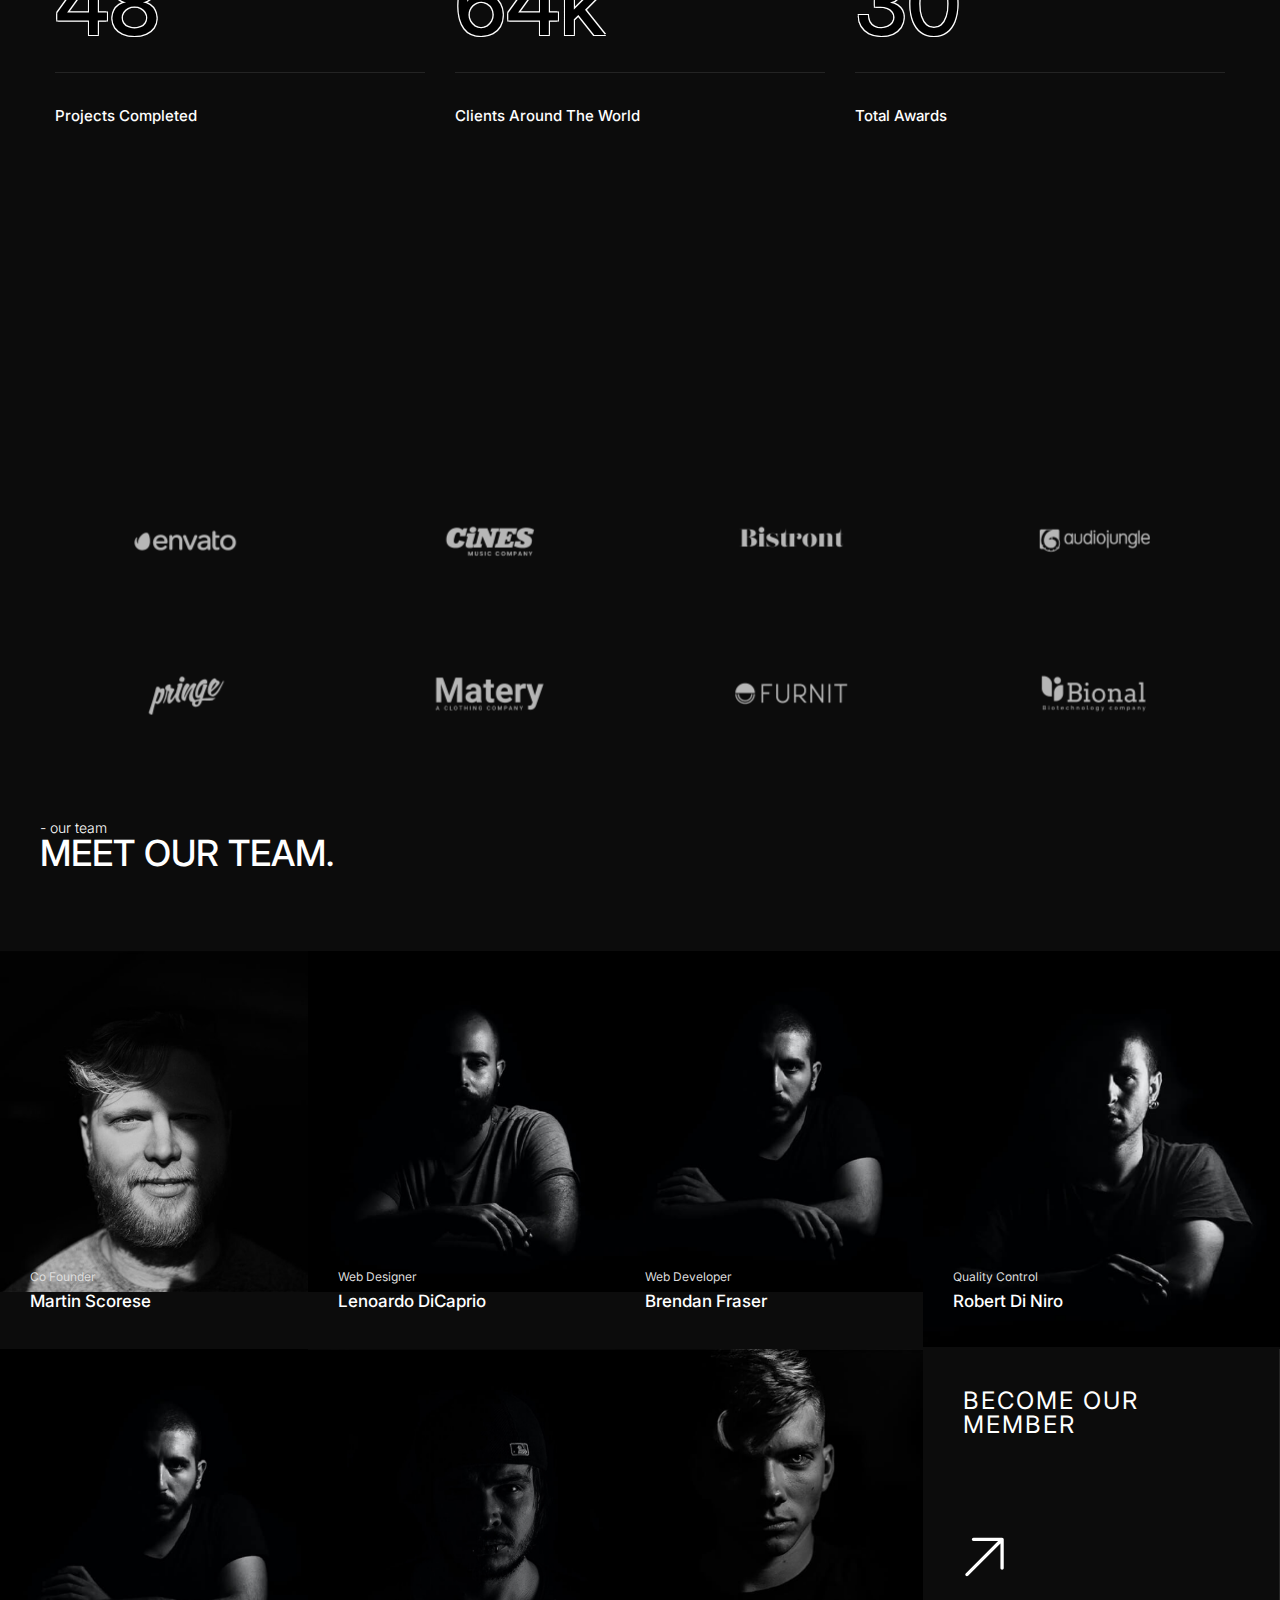
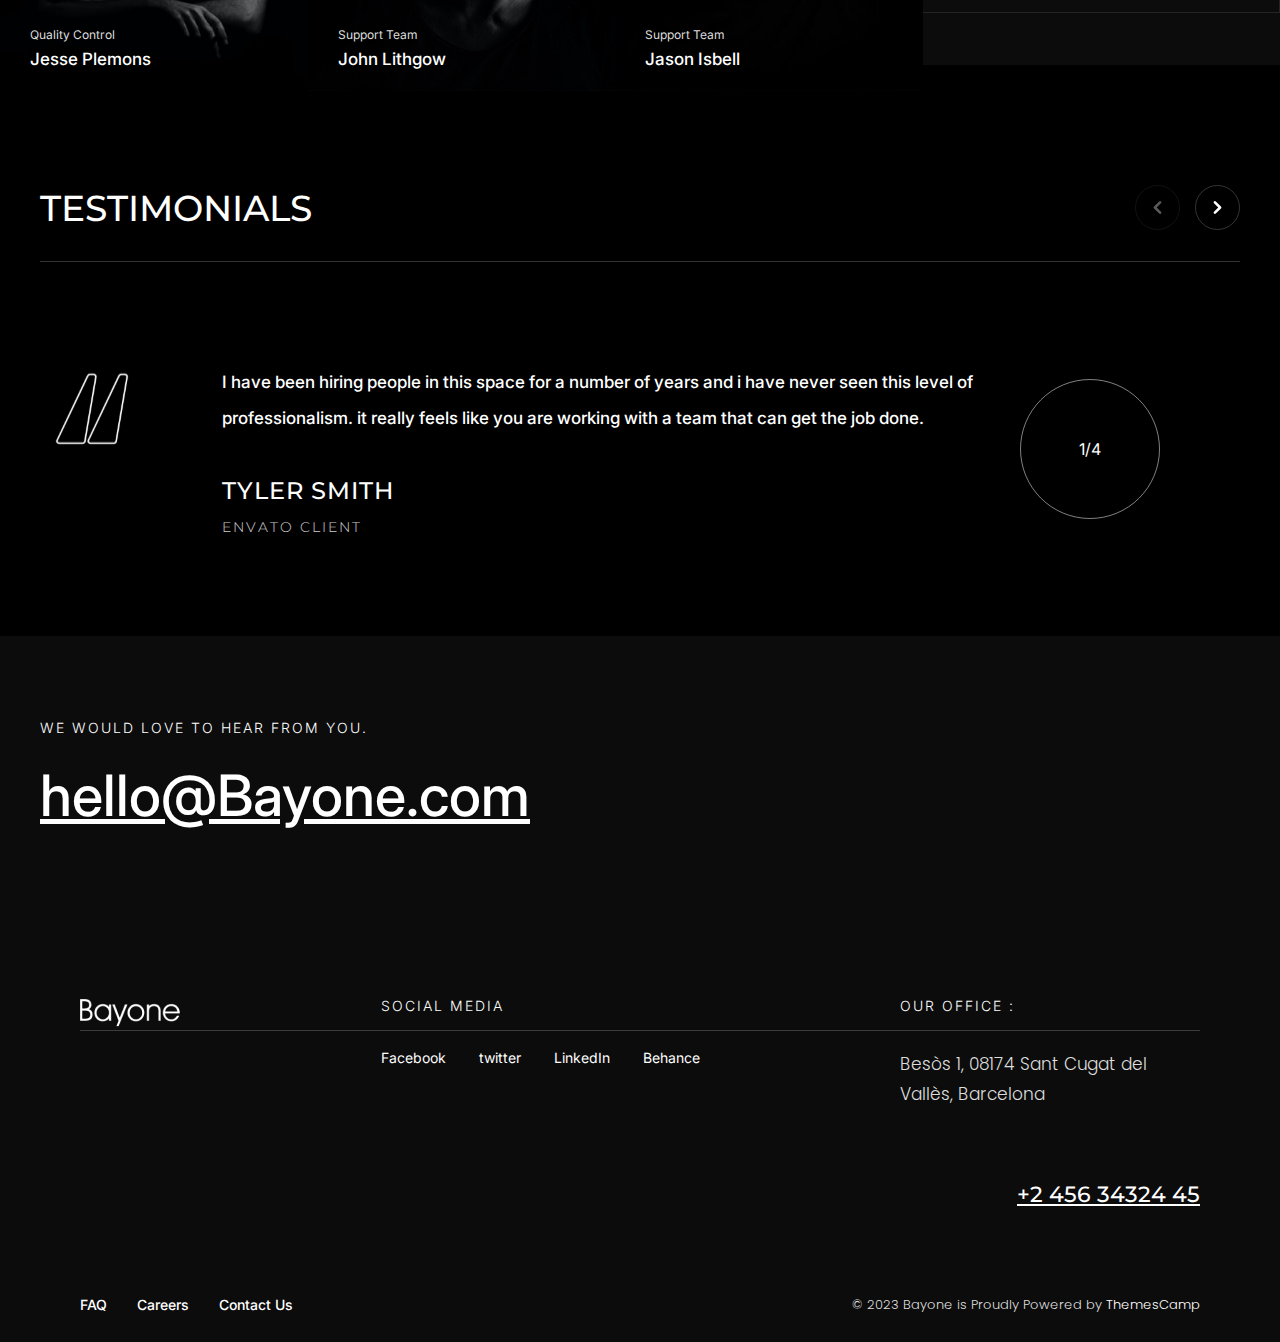
==== commit c8076e7b: "fixet problems" ====
--- a/pages/about.html
+++ b/pages/about.html
@@ -10,7 +10,9 @@
     <header class="header">
       <div class="container">
         <div class="logo">
-          <img src="../assets/icons/logo.png" alt="logo" class="logo-img" />
+          <a href="../index.html">
+            <img src="../assets/icons/logo.png" alt="logo" class="logo-img" />
+          </a>
         </div>
         <div class="header-hamburger">
           <span></span>
@@ -342,7 +344,7 @@
       <div class="container">
         <div class="footer-body">
           <div class="footer-logo">
-            <img src="../assets/icons/logo.png" alt="logo" />
+            <img src="../assets/icons/logo.png" alt="logo">
           </div>
           <div class="footer-social">
             <div class="social-title">Social Media</div>
@@ -366,7 +368,9 @@
             <div class="address">Besòs 1, 08174 Sant Cugat del Vallès, Barcelona</div>
           </div>
         </div>
-        <div class="footer-number">+2 456 34324 45</div>
+        <div class="footer-number">
+          <a href="#">+2 456 34324 45</a>
+        </div>
         <div class="subfooter">
           <nav class="subfooter-nav">
             <ul class="list">
--- a/index.css
+++ b/index.css
@@ -46,7 +46,7 @@
   border: 1px solid rgba(255, 255, 255, 0.2);
   border-top: unset;
   border-bottom: unset;
-  z-index: 100;
+  z-index: 9999;
   pointer-events: none;
 }
 
@@ -72,10 +72,9 @@
   align-items: center;
   gap: 70px;
   width: max-content;
-  font-family: "Roboto", sans-serif;
+  font-family: "Poppins", sans-serif;
   font-weight: 500;
   font-size: 70px;
-  letter-spacing: 0.25em;
   color: white;
   text-align: center;
   animation: slidein 40s linear infinite;
